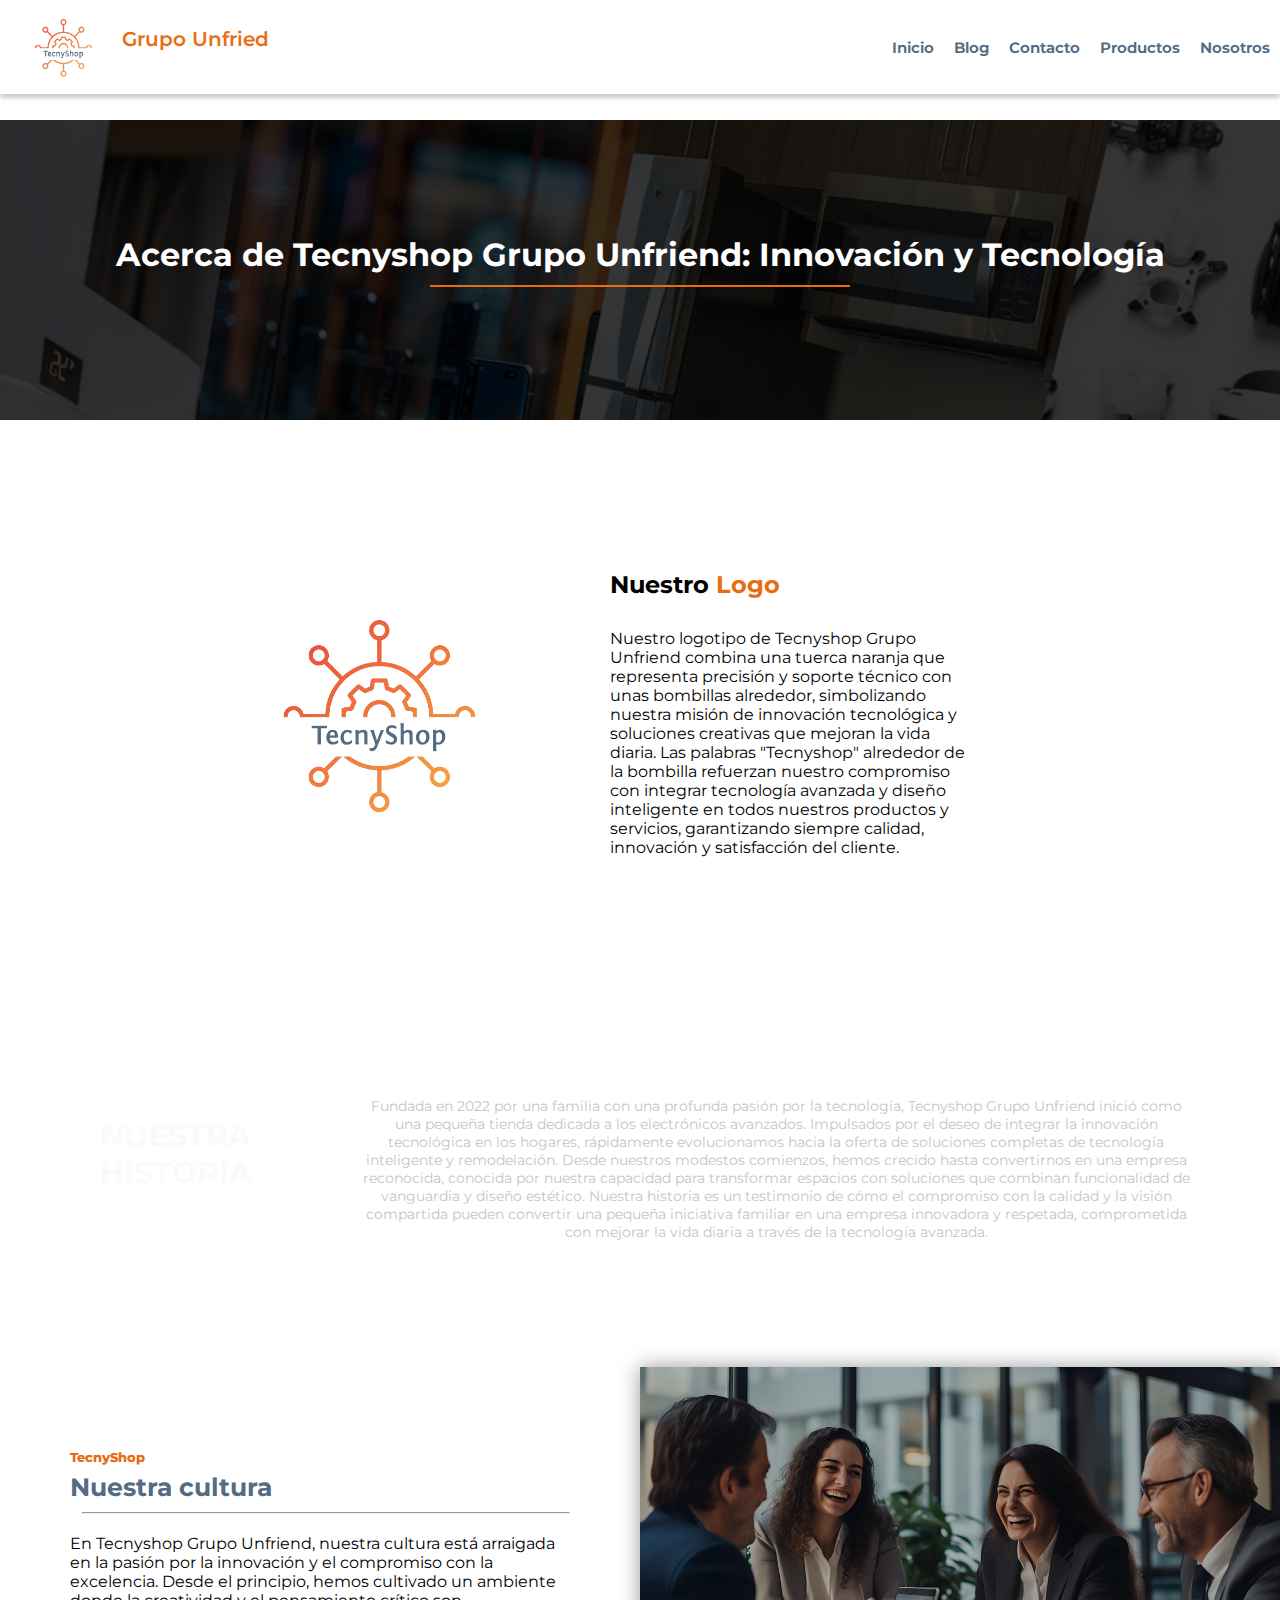
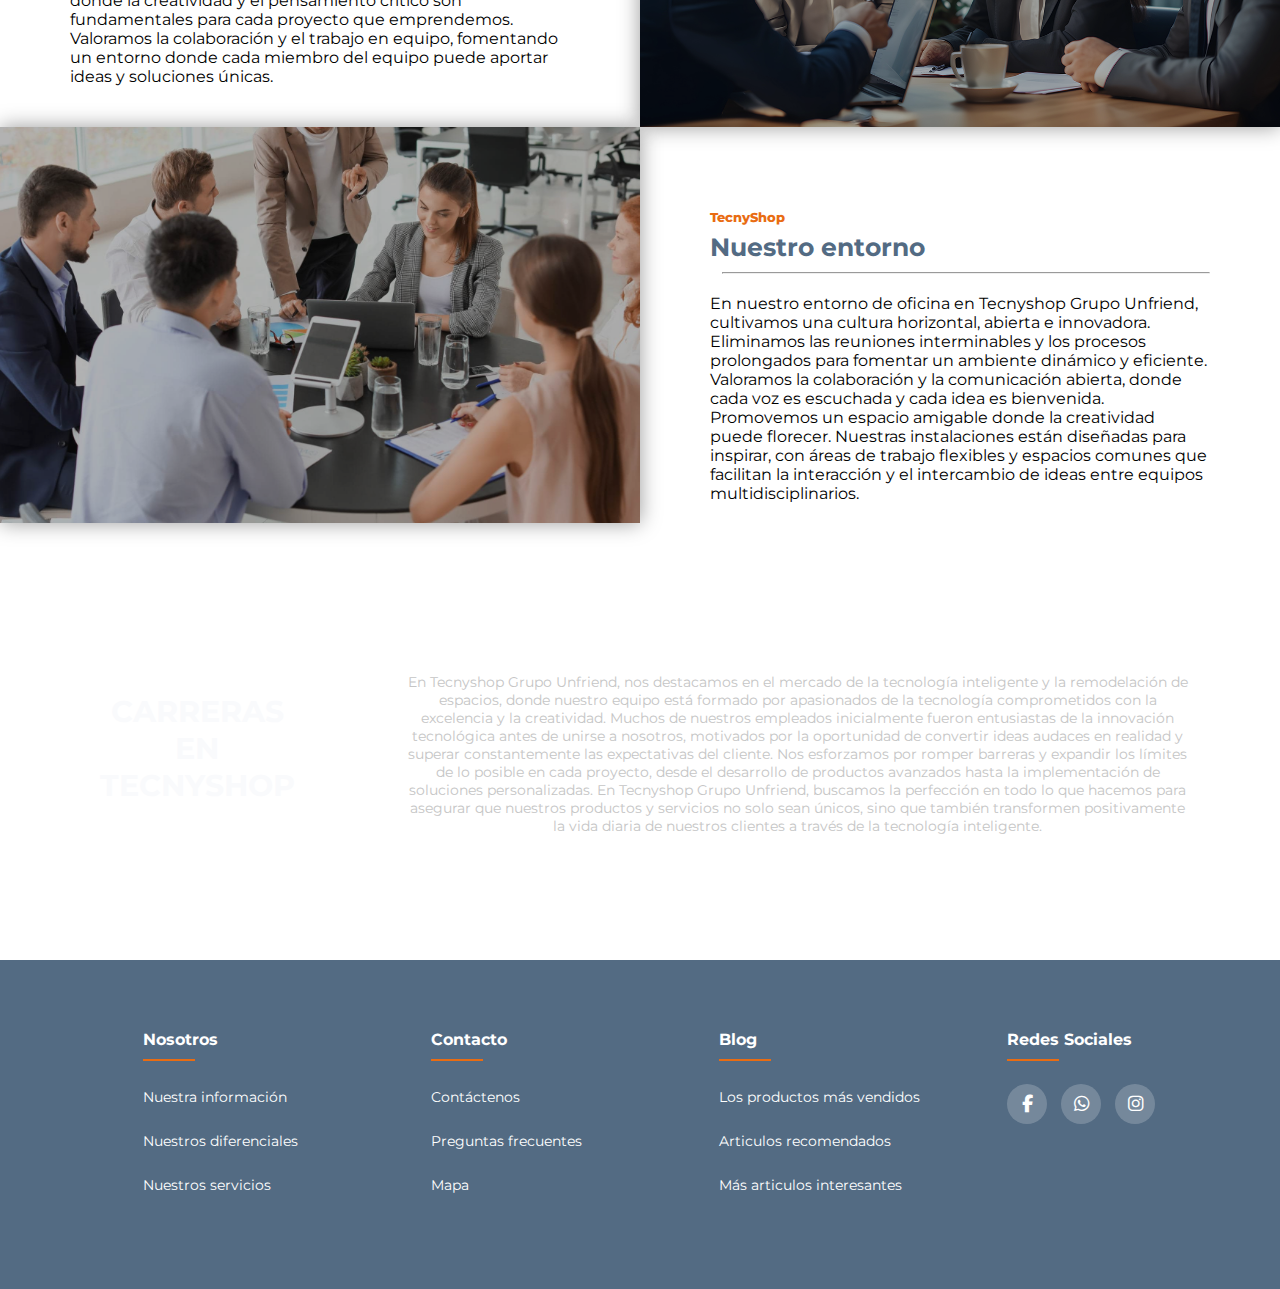
==== acercaDe.html @ 5d6aa98d "Se agrega la pagina 'acerca de' con su acercaDe.html y su StyleacercaDe.css" ====
<!DOCTYPE html>
<html lang="en">

<head>
    <meta charset="UTF-8">
    <meta name="viewport" content="width=device-width, initial-scale=1.0">
    <title>TecnyShop Acerca de</title>
    <link rel="stylesheet" href="css/StyleAcercaDe.css">
    <link rel="stylesheet" href="https://cdnjs.cloudflare.com/ajax/libs/font-awesome/6.5.2/css/all.min.css">
    <link rel="preconnect" href="https://fonts.googleapis.com">
    <link rel="preconnect" href="https://fonts.gstatic.com" crossorigin>
    <link href="https://fonts.googleapis.com/css2?family=Montserrat:ital,wght@0,100..900;1,100..900&display=swap"
        rel="stylesheet">
</head>

<body>
    <header class="header">
        <div class="menu container">
            <a href="#" class="logo"><img src="Images/Logo TecnyShop.png" alt="Logo de la empresa" class="LogoImg"></a>
            <a href="#" class="logoName">Grupo Unfried</a>
            <nav class="navbar">
                <ul>
                    <li> <a href="index.html" class="itemNav"> Inicio </a> </li>
                    <li> <a href="blog.html" class="itemNav"> Blog </a> </li>
                    <li> <a href="contacto.html" class="itemNav"> Contacto </a> </li>
                    <li> <a href="productos.html" class="itemNav"> Productos </a> </li>
                    <li> <a href="nosotros.html" class="itemNav"> Nosotros </a> </li>
                </ul>
            </nav>
        </div>
        <div class="banner">
            <h1> Acerca de Tecnyshop Grupo Unfriend: Innovación y Tecnología </h1>
            <hr>
        </div>
    </header>

    <section class="logoMuestra container">
        <div class="logoMuestra-img">
            <img src="Images/Logo TecnyShop.png" alt="logo de la empresa">
        </div>
        <div class="logoMuestra-txt">
            <h2>Nuestro <span>Logo</span></h2>
            <p>
                Nuestro logotipo de Tecnyshop Grupo Unfriend combina una tuerca naranja que representa precisión y
                soporte técnico con unas bombillas alrededor, simbolizando nuestra misión de innovación tecnológica y
                soluciones creativas que mejoran la vida diaria. Las palabras "Tecnyshop" alrededor de la bombilla
                refuerzan nuestro compromiso con integrar tecnología avanzada y
                diseño inteligente en todos nuestros productos y servicios, garantizando siempre calidad, innovación
                y satisfacción del cliente.
            </p>
        </div>
    </section>

    <main class="historia-Informacion" id="Informacion">
        <div class="historia-content container">
            <h2>Nuestra historia</h2>

            <p class="txt-parrafo">
                Fundada en 2022 por una familia con una profunda pasión por la tecnología,
                Tecnyshop Grupo Unfriend inició como una pequeña tienda dedicada a los electrónicos avanzados.
                Impulsados por el deseo de integrar la innovación tecnológica en los hogares, rápidamente
                evolucionamos hacia la oferta de soluciones completas de tecnología inteligente y remodelación.
                Desde nuestros modestos comienzos, hemos crecido hasta convertirnos en una empresa reconocida,
                conocida por nuestra capacidad para transformar espacios con soluciones que combinan funcionalidad
                de vanguardia y diseño estético. Nuestra historia es un testimonio de cómo el compromiso con la calidad
                y la visión compartida pueden convertir una pequeña iniciativa familiar en una empresa innovadora
                y respetada, comprometida con mejorar la vida diaria a través de la tecnología avanzada.
            </p>
        </div>
    </main>

    <section class="informacion" id="informacionAdicional">
        <div class="informacion-content">
            <div class="informacion-txt">
                <span>TecnyShop</span>
                <h3>Nuestra cultura</h3>
                <hr>
                <p>
                    En Tecnyshop Grupo Unfriend, nuestra cultura está arraigada en la pasión por la innovación y
                    el compromiso con la excelencia. Desde el principio, hemos cultivado un ambiente donde la
                    creatividad y el pensamiento crítico son fundamentales para cada proyecto que emprendemos.
                    Valoramos la colaboración y el trabajo en equipo,
                    fomentando un entorno donde cada miembro del equipo puede aportar ideas y soluciones únicas.
                </p>
            </div>

            <div class="informacion-img">
                <img src="Images/cultura-empresarial.jpg" alt="Imagen de la culutra de la empresa">
            </div>
        </div>

        <div class="informacion-content">
            <div class="informacion-img">
                <img src="Images/entorno.jpg" alt="Imagen del entorno de la empresa">
            </div>

            <div class="informacion-txt">
                <span>TecnyShop</span>
                <h3>Nuestro entorno</h3>
                <hr>
                <div class="entorno">
                    <p>
                        En nuestro entorno de oficina en Tecnyshop Grupo Unfriend, cultivamos una cultura horizontal,
                        abierta e innovadora.
                        Eliminamos las reuniones interminables y los procesos prolongados para fomentar un ambiente
                        dinámico y eficiente.
                        Valoramos la colaboración y la comunicación abierta, donde cada voz es escuchada y cada idea es
                        bienvenida.
                        Promovemos un espacio amigable donde la creatividad puede florecer. Nuestras instalaciones están
                        diseñadas para inspirar,
                        con áreas de trabajo flexibles y espacios comunes que facilitan la interacción y el intercambio
                        de ideas entre equipos multidisciplinarios.
                    </p>
                </div>
            </div>
        </div>
    </section>

    <section class="carreras-Informacion" id="Informacion">
        <div class="carreras-content container">
            <h2>Carreras en TecnyShop</h2>
            <p class="txt-parrafoCarrera">
                En Tecnyshop Grupo Unfriend, nos destacamos en el mercado de la tecnología inteligente y la remodelación
                de espacios, donde nuestro equipo está formado por apasionados de la tecnología comprometidos con la
                excelencia y la creatividad. Muchos de nuestros empleados inicialmente fueron entusiastas de la
                innovación tecnológica antes de unirse a nosotros, motivados por la oportunidad de convertir ideas
                audaces en realidad y superar constantemente las expectativas del cliente. Nos esforzamos por romper
                barreras y expandir los límites de lo posible en cada proyecto, desde el desarrollo de productos
                avanzados hasta la implementación de soluciones personalizadas. En Tecnyshop Grupo Unfriend, buscamos la
                perfección en todo lo que hacemos para asegurar que nuestros productos y servicios no solo sean únicos,
                sino que también transformen positivamente la vida diaria de nuestros clientes a través de la tecnología
                inteligente.
            </p>
        </div>
    </section>

    <footer>
        <div class="footer-container">
            <div class="footer-fila">
                <div class="footer-columna">
                    <h4>Nosotros</h4>
                    <hr>
                    <ul>
                        <li><a href="index.html#about">Nuestra información</a></li>
                        <li><a href="index.html#diferenciales">Nuestros diferenciales</a></li>
                        <li><a href="index.html#servicios">Nuestros servicios</a></li>
                    </ul>
                </div>

                <div class="footer-columna">
                    <h4>Contacto</h4>
                    <hr>
                    <ul>
                        <li><a href="contacto.html#Contáctenos">Contáctenos</a></li>
                        <li><a href="contacto.html#preguntas">Preguntas frecuentes</a></li>
                        <li><a href="index.html#Mapa">Mapa</a></li>
                    </ul>
                </div>

                <div class="footer-columna">
                    <h4>Blog</h4>
                    <hr>
                    <ul>
                        <li><a href="blog.html#pr-blog">Los productos más vendidos</a></li>
                        <li><a href="blog.html#ar-blog">Articulos recomendados</a></li>
                        <li><a href="blog.html#arInt-blog">Más articulos interesantes</a></li>
                    </ul>
                </div>

                <div class="footer-columna">
                    <h4>Redes sociales</h4>
                    <hr>
                    <div class="social-links">
                        <a href="#"><i class="fab fa-facebook-f"></i></a>
                        <a href="#"><i class="fa-brands fa-whatsapp whatsapp-icon"></i></a>
                        <a href="#"><i class="fab fa-instagram"></i></a>
                    </div>
                </div>
            </div>
        </div>
    </footer>
</body>

</html>
---- css/StyleAcercaDe.css ----
/* Reset de estilo básico */
* {
    margin: 0;
    padding: 0;
    box-sizing: border-box;
    text-decoration: none;
    list-style: none;
}

/* Fuente principal */
body {
    font-family: "Montserrat", sans-serif;
}

/* Imágenes responsivas */
img {
    max-width: 100%;
    width: 80%;
}

p:hover {
    transition: all 250ms ease;
    font-weight: bold;
}


/* Contenedor principal */
.container {
    max-width: 100%;
    display: flex;
}

span {
    color: #E96C12;
}

/* Header */
.header {
    display: flex;
    align-items: center;
    background-color: white;
    padding-top: 130px;
}

/* Menú */
.menu {
    position: absolute;
    top: 0;
    left: 0;
    right: 0;
    display: flex;
    align-items: center;
    justify-content: space-between;
    box-shadow: 0px 4px 4px rgba(0, 0, 0, 0.2);
    margin-top: 15px;
}

.logo {
    font-size: 25px;
    color: #E96C12;
    text-transform: uppercase;
    font-weight: 700;
    margin-bottom: 10px;
    margin-left: 25px;
}

.LogoImg {
    width: 15%;
}

.logoName {
    font-size: 20px;
    color: #E96C12;
    font-weight: 600;
    position: absolute;
    left: 122px;
    margin-bottom: 30px;
}

/* Navbar */
.menu .navbar ul {
    display: flex;
}

.menu .navbar ul li a {
    font-size: 15px;
    padding: 10px;
    font-weight: 650;
    color: #536B83;
    display: block;
    margin-bottom: 10px;
}

.menu .navbar ul li a:hover {
    color: #E96C12;
}

.itemNav::after {
    content: "";
    height: 3px;
    width: 0;
    background-color: #E96C12;
    display: block;
    transition: all 300ms;
}

.itemNav:hover::after {
    width: 100%;
}

/*Header*/
.header {
    padding-top: 120px;
}

.banner {
    background: url(../Images/BannerProductos.png);
    width: 100%;
    height: 300px;
    padding: 9%;
    background-position: center;
    background-size: cover;
    background-attachment: fixed;
}

.banner h1 {
    color: #fff;
    text-align: center;
}

.banner hr {
    border: 1px solid #E96C12;
    width: 40%;
    margin-left: 30%;
    margin-top: 1%;
}

/*Sobre el logo*/

.logoMuestra  {
    padding: 150px 250px;
    display: flex;
    align-items: center;
}

.logoMuestra-img {
    width: 30%;
    flex-basis: 50%;
}

.logoMuestra-img img {
    width: 72%;
}

.logoMuestra-img img:hover {
    transition: all 240ms ease;
    width: 78%;
}

.logoMuestra-txt {
    margin-right: 60px;
    flex-basis: 50%;
}

.logoMuestra-txt h2 {
    margin-bottom: 30px;
}

/*Historia*/

.historia-Informacion {
    background:
        linear-gradient(rgba(0, 0, 0, 0.7), rgba(0, 0, 0, 0.7)),
        url(../Images/BannerProductos.png);
        width: 100%;
        height: 300px;
        padding: 7%;
        background-position: center;
        background-size: cover;
        background-attachment: fixed;
}

.historia-content {
    text-align: center;
}

.historia-content h2 {
    font-size: 30px;
    color: #F9FAFC;
    text-transform: uppercase;
    text-transform: initial capitalize;
    margin-left: 10px;
    margin-top: 20px;
}

.historia-content p {
    font-size: 14px;
    color: #c5c5c5;
    margin-left: 110px;
}

/*Section de informacion*/

.informacion {
    margin-top: 60px;
    background-color: white;
    margin-bottom: 60px;
}

.informacion-content {
    display: flex;
    flex-wrap: wrap;
    /* Asegura que el contenido se ajuste bien en pantallas pequeñas */
}

.informacion-txt {
    flex-basis: 50%;
    max-width: 500px;
    margin: 0 auto;
    padding: 80px 0 0 0;
}

.informacion-txt :hover {
    transition: all 250ms ease;
    font-weight: bold;
}

.informacion-txt span {
    font-size: 13px;
    font-weight: 800;
    color: #E96C12;
    margin-top: 30px;
}

.informacion-txt h3 {
    font-size: 25px;
    margin-top: 6px;
    color: #536B83;
}

.informacion-txt hr {
    margin-top: 10px;
    margin-left: 12px;
    height: 2px;
    /* Ajusta el grosor */
}

.informacion-txt p {
    margin-bottom: 20px;
    margin-top: 20px;
}

::placeholder {
    color: #536B83;
}

.informacion-img {
    flex-basis: 50%;
    display: flex;
    /* Añadir display flex para centrar la imagen */
    align-items: center;
    /* Centrar verticalmente */
    justify-content: center;
    /* Centrar horizontalmente */
}

.informacion-img :hover {
    transition: all 250ms ease;
    border: solid chocolate;
}

.informacion-img img {
    width: 100%;
    height: 100%;
    object-fit: cover;
    /* Hace que la imagen cubra todo el espacio sin distorsionarse */
    box-shadow: 0 0 20px rgba(0, 0, 0, 0.4);
    filter: brightness(0.7);
    /* Aplica un filtro oscuro */
}

/* Carreras */


.carreras-Informacion {
    background:
        linear-gradient(rgba(0, 0, 0, 0.7), rgba(0, 0, 0, 0.7)),
        url(../Images/BannerProductos.png);
        width: 100%;
        height: 300px;
        padding: 7%;
        background-position: center;
        background-size: cover;
        background-attachment: fixed;
}

.carreras-content {
    text-align: center;
}

.carreras-content h2 {
    font-size: 30px;
    color: #F9FAFC;
    text-transform: uppercase;
    text-transform: initial capitalize;
    margin-left: 10px;
    margin-top: 20px;
}

.carreras-content p {
    font-size: 14px;
    color: #c5c5c5;
    margin-left: 110px;
}

/*Footer*/
footer{
    background-color: #536B83;
    color: #fff;
    padding: 70px 0;
    margin-top: 6%;
}
.footer-fila{
    display: flex;
    flex-wrap: wrap;
    margin-left: 10%;
}
.footer-columna{
    width: 25%;
    padding: 0 15px;
}
.footer-columna hr{
    border: 1px solid #E96C12;
    width: 20%;
    margin: 4% 0 4%;
}
.footer-columna h4{
    text-transform: capitalize;
    position: relative;
}
.footer-columna ul{
    margin-top: 10%;
}
.footer-columna ul li {
    margin-bottom: 25px;
}
.footer-columna ul li a{
    font-size: .9rem;
    color: #fff;
    transition: all 300ms ease;
}
.footer-columna ul li a:hover{
    padding-left: 8px;
}

/*Social Links*/
.social-links{
    margin-top: 9%;
}
.social-links a{
    display: inline-block;
    background-color: rgba(255, 255, 255, 0.2);
    height: 40px;
    width: 40px;
    margin: 0 10px 10px 0;
    line-height: 40px;
    text-align: center;
    border-radius: 50%;
    color: #fff;
    font-size: 1.1rem;
    transition: all 0.5s ease;
}
.social-links a:hover{
    color: #000;
    background-color: #fff;
}
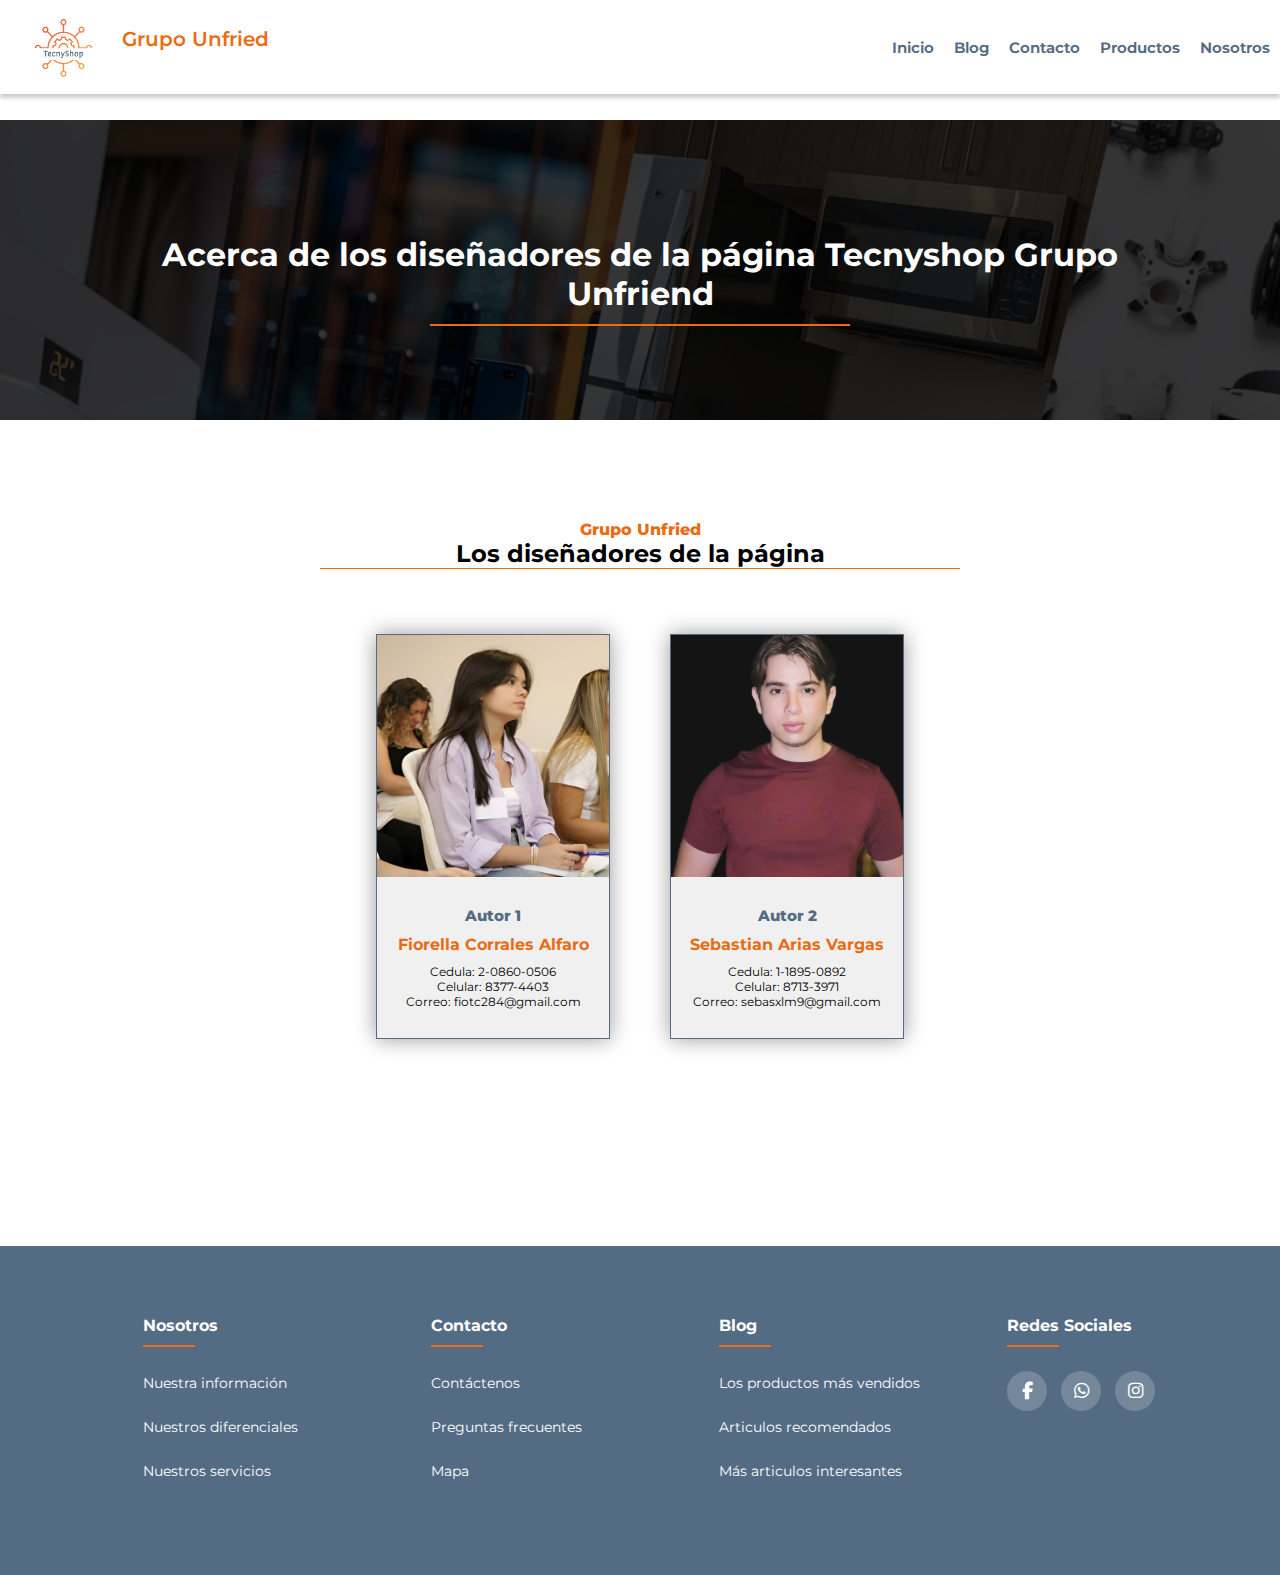
==== commit 5cc1ca96: "cambios finales" ====
--- a/acercaDe.html
+++ b/acercaDe.html
@@ -29,108 +29,39 @@
             </nav>
         </div>
         <div class="banner">
-            <h1> Acerca de Tecnyshop Grupo Unfriend: Innovación y Tecnología </h1>
+            <h1> Acerca de los diseñadores de la página Tecnyshop Grupo Unfriend</h1>
             <hr>
         </div>
     </header>
 
-    <section class="logoMuestra container">
-        <div class="logoMuestra-img">
-            <img src="Images/Logo TecnyShop.png" alt="logo de la empresa">
-        </div>
-        <div class="logoMuestra-txt">
-            <h2>Nuestro <span>Logo</span></h2>
-            <p>
-                Nuestro logotipo de Tecnyshop Grupo Unfriend combina una tuerca naranja que representa precisión y
-                soporte técnico con unas bombillas alrededor, simbolizando nuestra misión de innovación tecnológica y
-                soluciones creativas que mejoran la vida diaria. Las palabras "Tecnyshop" alrededor de la bombilla
-                refuerzan nuestro compromiso con integrar tecnología avanzada y
-                diseño inteligente en todos nuestros productos y servicios, garantizando siempre calidad, innovación
-                y satisfacción del cliente.
-            </p>
-        </div>
-    </section>
+    <section class="autores">
+        <span>Grupo Unfried</span>
+        <h2>Los diseñadores de la página</h2>
+        <hr>
 
-    <main class="historia-Informacion" id="Informacion">
-        <div class="historia-content container">
-            <h2>Nuestra historia</h2>
+        <div class="autores-content container">
 
-            <p class="txt-parrafo">
-                Fundada en 2022 por una familia con una profunda pasión por la tecnología,
-                Tecnyshop Grupo Unfriend inició como una pequeña tienda dedicada a los electrónicos avanzados.
-                Impulsados por el deseo de integrar la innovación tecnológica en los hogares, rápidamente
-                evolucionamos hacia la oferta de soluciones completas de tecnología inteligente y remodelación.
-                Desde nuestros modestos comienzos, hemos crecido hasta convertirnos en una empresa reconocida,
-                conocida por nuestra capacidad para transformar espacios con soluciones que combinan funcionalidad
-                de vanguardia y diseño estético. Nuestra historia es un testimonio de cómo el compromiso con la calidad
-                y la visión compartida pueden convertir una pequeña iniciativa familiar en una empresa innovadora
-                y respetada, comprometida con mejorar la vida diaria a través de la tecnología avanzada.
-            </p>
-        </div>
-    </main>
-
-    <section class="informacion" id="informacionAdicional">
-        <div class="informacion-content">
-            <div class="informacion-txt">
-                <span>TecnyShop</span>
-                <h3>Nuestra cultura</h3>
-                <hr>
-                <p>
-                    En Tecnyshop Grupo Unfriend, nuestra cultura está arraigada en la pasión por la innovación y
-                    el compromiso con la excelencia. Desde el principio, hemos cultivado un ambiente donde la
-                    creatividad y el pensamiento crítico son fundamentales para cada proyecto que emprendemos.
-                    Valoramos la colaboración y el trabajo en equipo,
-                    fomentando un entorno donde cada miembro del equipo puede aportar ideas y soluciones únicas.
-                </p>
+            <div class="autor-1">
+                <img src="Images/Autores/FiorellaAutor1.jfif" alt="Autor 1">
+                <div class="autor-txt">
+                    <span>Autor 1</span>
+                    <h3>Fiorella Corrales Alfaro</h3>
+                    <p>Cedula: 2-0860-0506</p>
+                    <p>Celular: 8377-4403</p>
+                    <p>Correo: fiotc284@gmail.com</p>
+                </div>
             </div>
 
-            <div class="informacion-img">
-                <img src="Images/cultura-empresarial.jpg" alt="Imagen de la culutra de la empresa">
-            </div>
-        </div>
-
-        <div class="informacion-content">
-            <div class="informacion-img">
-                <img src="Images/entorno.jpg" alt="Imagen del entorno de la empresa">
-            </div>
-
-            <div class="informacion-txt">
-                <span>TecnyShop</span>
-                <h3>Nuestro entorno</h3>
-                <hr>
-                <div class="entorno">
-                    <p>
-                        En nuestro entorno de oficina en Tecnyshop Grupo Unfriend, cultivamos una cultura horizontal,
-                        abierta e innovadora.
-                        Eliminamos las reuniones interminables y los procesos prolongados para fomentar un ambiente
-                        dinámico y eficiente.
-                        Valoramos la colaboración y la comunicación abierta, donde cada voz es escuchada y cada idea es
-                        bienvenida.
-                        Promovemos un espacio amigable donde la creatividad puede florecer. Nuestras instalaciones están
-                        diseñadas para inspirar,
-                        con áreas de trabajo flexibles y espacios comunes que facilitan la interacción y el intercambio
-                        de ideas entre equipos multidisciplinarios.
-                    </p>
+            <div class="autor-1">
+                <img src="Images/Autores/SebastianAutor2.png" alt="Autor 2">
+                <div class="autor-txt">
+                    <span>Autor 2</span>
+                    <h3>Sebastian Arias Vargas</h3>
+                    <p>Cedula: 1-1895-0892</p>
+                    <p>Celular: 8713-3971</p>
+                    <p>Correo: sebasxlm9@gmail.com</p>
                 </div>
             </div>
-        </div>
-    </section>
-
-    <section class="carreras-Informacion" id="Informacion">
-        <div class="carreras-content container">
-            <h2>Carreras en TecnyShop</h2>
-            <p class="txt-parrafoCarrera">
-                En Tecnyshop Grupo Unfriend, nos destacamos en el mercado de la tecnología inteligente y la remodelación
-                de espacios, donde nuestro equipo está formado por apasionados de la tecnología comprometidos con la
-                excelencia y la creatividad. Muchos de nuestros empleados inicialmente fueron entusiastas de la
-                innovación tecnológica antes de unirse a nosotros, motivados por la oportunidad de convertir ideas
-                audaces en realidad y superar constantemente las expectativas del cliente. Nos esforzamos por romper
-                barreras y expandir los límites de lo posible en cada proyecto, desde el desarrollo de productos
-                avanzados hasta la implementación de soluciones personalizadas. En Tecnyshop Grupo Unfriend, buscamos la
-                perfección en todo lo que hacemos para asegurar que nuestros productos y servicios no solo sean únicos,
-                sino que también transformen positivamente la vida diaria de nuestros clientes a través de la tecnología
-                inteligente.
-            </p>
         </div>
     </section>
 
--- a/css/StyleAcercaDe.css
+++ b/css/StyleAcercaDe.css
@@ -5,6 +5,7 @@
     box-sizing: border-box;
     text-decoration: none;
     list-style: none;
+    scroll-behavior: smooth;
 }
 
 /* Fuente principal */
@@ -135,182 +136,73 @@
     margin-top: 1%;
 }
 
-/*Sobre el logo*/
-
-.logoMuestra  {
-    padding: 150px 250px;
-    display: flex;
-    align-items: center;
-}
-
-.logoMuestra-img {
-    width: 30%;
-    flex-basis: 50%;
-}
-
-.logoMuestra-img img {
-    width: 72%;
-}
-
-.logoMuestra-img img:hover {
-    transition: all 240ms ease;
-    width: 78%;
-}
-
-.logoMuestra-txt {
-    margin-right: 60px;
-    flex-basis: 50%;
-}
-
-.logoMuestra-txt h2 {
-    margin-bottom: 30px;
-}
-
-/*Historia*/
-
-.historia-Informacion {
-    background:
-        linear-gradient(rgba(0, 0, 0, 0.7), rgba(0, 0, 0, 0.7)),
-        url(../Images/BannerProductos.png);
-        width: 100%;
-        height: 300px;
-        padding: 7%;
-        background-position: center;
-        background-size: cover;
-        background-attachment: fixed;
-}
-
-.historia-content {
-    text-align: center;
-}
-
-.historia-content h2 {
-    font-size: 30px;
-    color: #F9FAFC;
-    text-transform: uppercase;
-    text-transform: initial capitalize;
-    margin-left: 10px;
-    margin-top: 20px;
-}
-
-.historia-content p {
-    font-size: 14px;
-    color: #c5c5c5;
-    margin-left: 110px;
-}
-
-/*Section de informacion*/
-
-.informacion {
-    margin-top: 60px;
+/*Section de autores*/
+
+.autores {
+    padding: 100px 0; /* Reducido el padding superior e inferior */
+    text-align: center;
     background-color: white;
-    margin-bottom: 60px;
-}
-
-.informacion-content {
-    display: flex;
-    flex-wrap: wrap;
-    /* Asegura que el contenido se ajuste bien en pantallas pequeñas */
-}
-
-.informacion-txt {
-    flex-basis: 50%;
-    max-width: 500px;
-    margin: 0 auto;
-    padding: 80px 0 0 0;
-}
-
-.informacion-txt :hover {
-    transition: all 250ms ease;
-    font-weight: bold;
-}
-
-.informacion-txt span {
-    font-size: 13px;
+    width: 100%;
+}
+
+.autores span{
+    font-size: 16px;
     font-weight: 800;
-    color: #E96C12;
-    margin-top: 30px;
-}
-
-.informacion-txt h3 {
-    font-size: 25px;
-    margin-top: 6px;
+    color: #E96C12
+}
+
+.autores hr{
+    margin: 0 auto; /* Centrar horizontalmente el hr */
+    width: 50%; /* Ajustar el ancho del hr */
+    border: none; /* Asegurar que no haya borde */
+    border-top: 1px solid #E96C12 /* Estilo de la línea */
+}
+
+.autores-content {
+    display: flex;
+    margin-top: 35px;
+    justify-content: center;
+    flex-wrap: wrap; /* Permite que los productos se envuelvan en varias líneas */
+}
+
+.autores-content :hover:not(p):not(h3):not(span):not(.producto-txt):not(img) {
+    transition: all 300ms ease;
+    transform: translateY(-3%);
+    box-shadow: 0 .3rem 5rem rgba(0, 0, 0, 0.3);
+}
+
+.autor-1 {
+    margin: 30px;
+    flex-basis: calc(30% - 150px); /* Ajustado el tamaño de cada producto */
+    background-color: #f1f0f0;
+    border: 1px solid #536B83;
+    text-align: center;
+    box-shadow: 0 0 20px rgba(0, 0, 0, 0.4);
+}
+
+.autor-1 img {
+    margin-bottom: 10px; /* Margen inferior de la imagen reducido */
+    width: 100%; /* Ancho de la imagen ajustado para ocupar todo el espacio disponible */
+    height: 60%;
+}
+
+.autor-txt {
+    padding: 15px; /* Padding del texto reducido */
+}
+
+.autor-txt span {
     color: #536B83;
-}
-
-.informacion-txt hr {
-    margin-top: 10px;
-    margin-left: 12px;
-    height: 2px;
-    /* Ajusta el grosor */
-}
-
-.informacion-txt p {
-    margin-bottom: 20px;
-    margin-top: 20px;
-}
-
-::placeholder {
-    color: #536B83;
-}
-
-.informacion-img {
-    flex-basis: 50%;
-    display: flex;
-    /* Añadir display flex para centrar la imagen */
-    align-items: center;
-    /* Centrar verticalmente */
-    justify-content: center;
-    /* Centrar horizontalmente */
-}
-
-.informacion-img :hover {
-    transition: all 250ms ease;
-    border: solid chocolate;
-}
-
-.informacion-img img {
-    width: 100%;
-    height: 100%;
-    object-fit: cover;
-    /* Hace que la imagen cubra todo el espacio sin distorsionarse */
-    box-shadow: 0 0 20px rgba(0, 0, 0, 0.4);
-    filter: brightness(0.7);
-    /* Aplica un filtro oscuro */
-}
-
-/* Carreras */
-
-
-.carreras-Informacion {
-    background:
-        linear-gradient(rgba(0, 0, 0, 0.7), rgba(0, 0, 0, 0.7)),
-        url(../Images/BannerProductos.png);
-        width: 100%;
-        height: 300px;
-        padding: 7%;
-        background-position: center;
-        background-size: cover;
-        background-attachment: fixed;
-}
-
-.carreras-content {
-    text-align: center;
-}
-
-.carreras-content h2 {
-    font-size: 30px;
-    color: #F9FAFC;
-    text-transform: uppercase;
-    text-transform: initial capitalize;
-    margin-left: 10px;
-    margin-top: 20px;
-}
-
-.carreras-content p {
-    font-size: 14px;
-    color: #c5c5c5;
-    margin-left: 110px;
+    font-size: 15px;
+}
+
+.autor-txt h3 {
+    color: #E96C12;
+    font-size: 16px; /* Tamaño del título reducido */
+    margin: 10px 0; /* Margen del título ajustado */
+}
+
+.autor-txt p {
+    font-size: 12px;
 }
 
 /*Footer*/
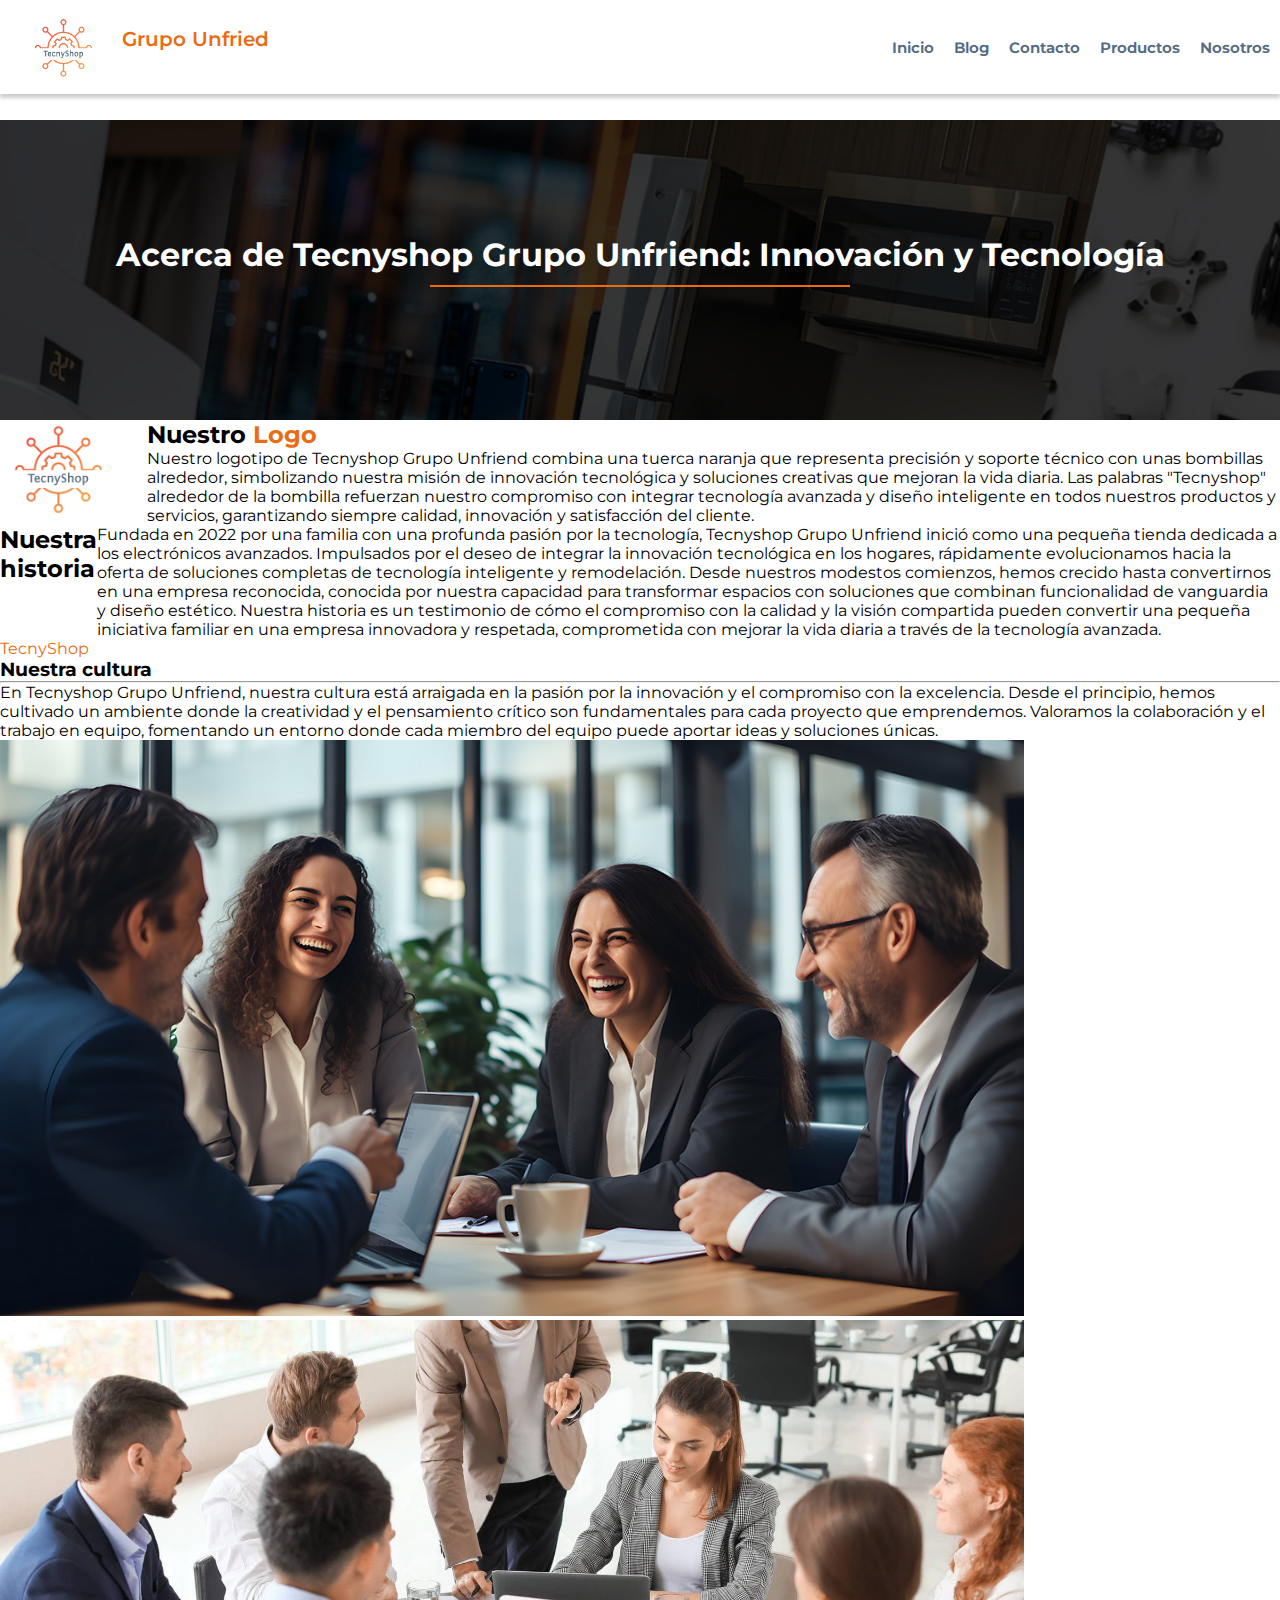
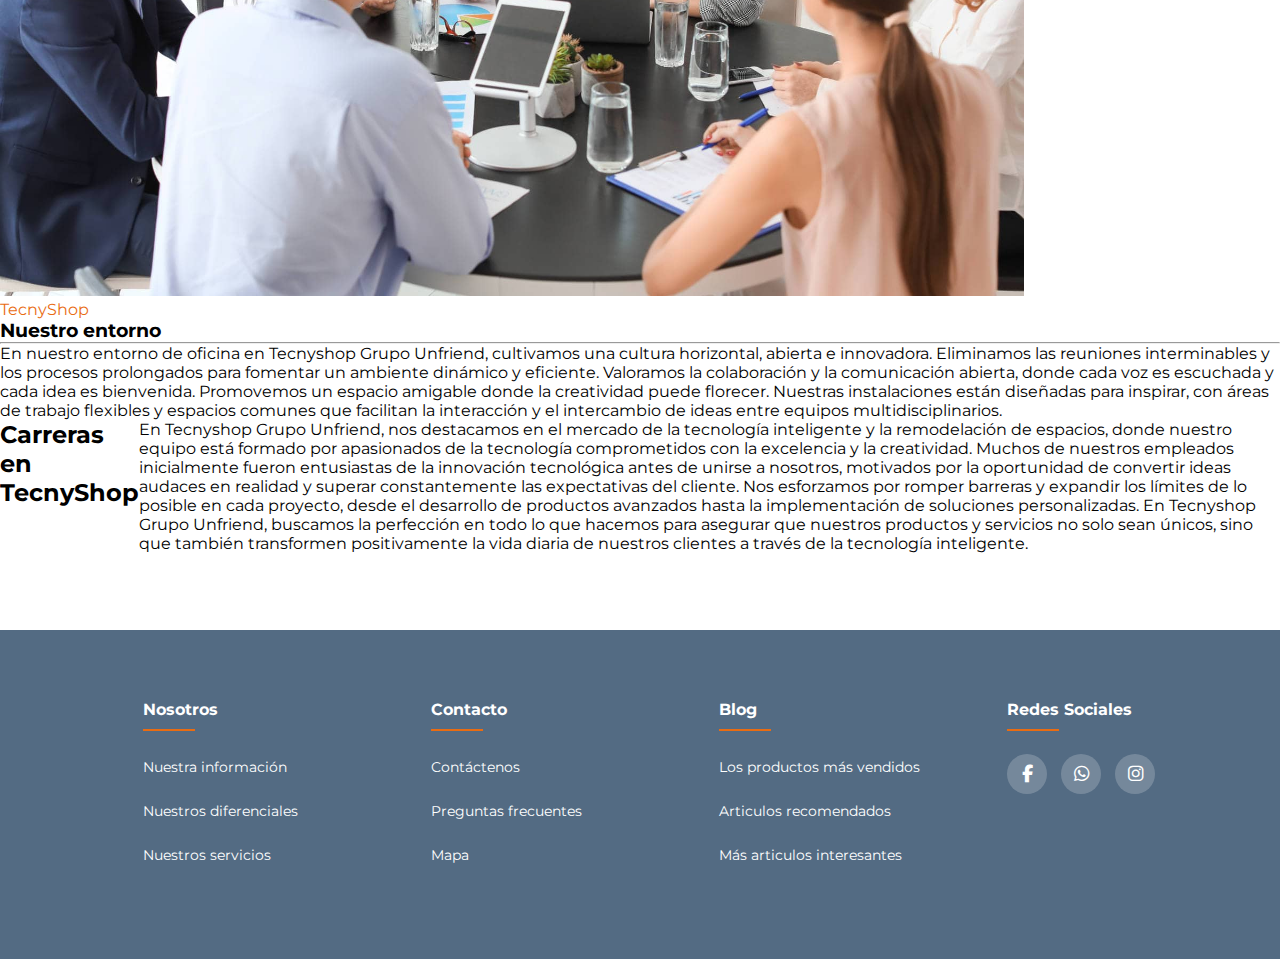
==== commit c38bac78: "Contacto.html finalizado y cambios en el blog-productos mas vendidos" ====
--- a/acercaDe.html
+++ b/acercaDe.html
@@ -16,8 +16,8 @@
 <body>
     <header class="header">
         <div class="menu container">
-            <a href="#" class="logo"><img src="Images/Logo TecnyShop.png" alt="Logo de la empresa" class="LogoImg"></a>
-            <a href="#" class="logoName">Grupo Unfried</a>
+            <a href="index.html" class="logo"><img src="Images/Logo TecnyShop.png" alt="Logo de la empresa" class="LogoImg"></a>
+            <a href="index.html" class="logoName">Grupo Unfried</a>
             <nav class="navbar">
                 <ul>
                     <li> <a href="index.html" class="itemNav"> Inicio </a> </li>
@@ -29,39 +29,108 @@
             </nav>
         </div>
         <div class="banner">
-            <h1> Acerca de los diseñadores de la página Tecnyshop Grupo Unfriend</h1>
+            <h1> Acerca de Tecnyshop Grupo Unfriend: Innovación y Tecnología </h1>
             <hr>
         </div>
     </header>
 
-    <section class="autores">
-        <span>Grupo Unfried</span>
-        <h2>Los diseñadores de la página</h2>
-        <hr>
+    <section class="logoMuestra container">
+        <div class="logoMuestra-img">
+            <img src="Images/Logo TecnyShop.png" alt="logo de la empresa">
+        </div>
+        <div class="logoMuestra-txt">
+            <h2>Nuestro <span>Logo</span></h2>
+            <p>
+                Nuestro logotipo de Tecnyshop Grupo Unfriend combina una tuerca naranja que representa precisión y
+                soporte técnico con unas bombillas alrededor, simbolizando nuestra misión de innovación tecnológica y
+                soluciones creativas que mejoran la vida diaria. Las palabras "Tecnyshop" alrededor de la bombilla
+                refuerzan nuestro compromiso con integrar tecnología avanzada y
+                diseño inteligente en todos nuestros productos y servicios, garantizando siempre calidad, innovación
+                y satisfacción del cliente.
+            </p>
+        </div>
+    </section>
 
-        <div class="autores-content container">
+    <main class="historia-Informacion" id="Informacion">
+        <div class="historia-content container">
+            <h2>Nuestra historia</h2>
 
-            <div class="autor-1">
-                <img src="Images/Autores/FiorellaAutor1.jfif" alt="Autor 1">
-                <div class="autor-txt">
-                    <span>Autor 1</span>
-                    <h3>Fiorella Corrales Alfaro</h3>
-                    <p>Cedula: 2-0860-0506</p>
-                    <p>Celular: 8377-4403</p>
-                    <p>Correo: fiotc284@gmail.com</p>
+            <p class="txt-parrafo">
+                Fundada en 2022 por una familia con una profunda pasión por la tecnología,
+                Tecnyshop Grupo Unfriend inició como una pequeña tienda dedicada a los electrónicos avanzados.
+                Impulsados por el deseo de integrar la innovación tecnológica en los hogares, rápidamente
+                evolucionamos hacia la oferta de soluciones completas de tecnología inteligente y remodelación.
+                Desde nuestros modestos comienzos, hemos crecido hasta convertirnos en una empresa reconocida,
+                conocida por nuestra capacidad para transformar espacios con soluciones que combinan funcionalidad
+                de vanguardia y diseño estético. Nuestra historia es un testimonio de cómo el compromiso con la calidad
+                y la visión compartida pueden convertir una pequeña iniciativa familiar en una empresa innovadora
+                y respetada, comprometida con mejorar la vida diaria a través de la tecnología avanzada.
+            </p>
+        </div>
+    </main>
+
+    <section class="informacion" id="informacionAdicional">
+        <div class="informacion-content">
+            <div class="informacion-txt">
+                <span>TecnyShop</span>
+                <h3>Nuestra cultura</h3>
+                <hr>
+                <p>
+                    En Tecnyshop Grupo Unfriend, nuestra cultura está arraigada en la pasión por la innovación y
+                    el compromiso con la excelencia. Desde el principio, hemos cultivado un ambiente donde la
+                    creatividad y el pensamiento crítico son fundamentales para cada proyecto que emprendemos.
+                    Valoramos la colaboración y el trabajo en equipo,
+                    fomentando un entorno donde cada miembro del equipo puede aportar ideas y soluciones únicas.
+                </p>
+            </div>
+
+            <div class="informacion-img">
+                <img src="Images/cultura-empresarial.jpg" alt="Imagen de la culutra de la empresa">
+            </div>
+        </div>
+
+        <div class="informacion-content">
+            <div class="informacion-img">
+                <img src="Images/entorno.jpg" alt="Imagen del entorno de la empresa">
+            </div>
+
+            <div class="informacion-txt">
+                <span>TecnyShop</span>
+                <h3>Nuestro entorno</h3>
+                <hr>
+                <div class="entorno">
+                    <p>
+                        En nuestro entorno de oficina en Tecnyshop Grupo Unfriend, cultivamos una cultura horizontal,
+                        abierta e innovadora.
+                        Eliminamos las reuniones interminables y los procesos prolongados para fomentar un ambiente
+                        dinámico y eficiente.
+                        Valoramos la colaboración y la comunicación abierta, donde cada voz es escuchada y cada idea es
+                        bienvenida.
+                        Promovemos un espacio amigable donde la creatividad puede florecer. Nuestras instalaciones están
+                        diseñadas para inspirar,
+                        con áreas de trabajo flexibles y espacios comunes que facilitan la interacción y el intercambio
+                        de ideas entre equipos multidisciplinarios.
+                    </p>
                 </div>
             </div>
+        </div>
+    </section>
 
-            <div class="autor-1">
-                <img src="Images/Autores/SebastianAutor2.png" alt="Autor 2">
-                <div class="autor-txt">
-                    <span>Autor 2</span>
-                    <h3>Sebastian Arias Vargas</h3>
-                    <p>Cedula: 1-1895-0892</p>
-                    <p>Celular: 8713-3971</p>
-                    <p>Correo: sebasxlm9@gmail.com</p>
-                </div>
-            </div>
+    <section class="carreras-Informacion" id="Informacion">
+        <div class="carreras-content container">
+            <h2>Carreras en TecnyShop</h2>
+            <p class="txt-parrafoCarrera">
+                En Tecnyshop Grupo Unfriend, nos destacamos en el mercado de la tecnología inteligente y la remodelación
+                de espacios, donde nuestro equipo está formado por apasionados de la tecnología comprometidos con la
+                excelencia y la creatividad. Muchos de nuestros empleados inicialmente fueron entusiastas de la
+                innovación tecnológica antes de unirse a nosotros, motivados por la oportunidad de convertir ideas
+                audaces en realidad y superar constantemente las expectativas del cliente. Nos esforzamos por romper
+                barreras y expandir los límites de lo posible en cada proyecto, desde el desarrollo de productos
+                avanzados hasta la implementación de soluciones personalizadas. En Tecnyshop Grupo Unfriend, buscamos la
+                perfección en todo lo que hacemos para asegurar que nuestros productos y servicios no solo sean únicos,
+                sino que también transformen positivamente la vida diaria de nuestros clientes a través de la tecnología
+                inteligente.
+            </p>
         </div>
     </section>
 
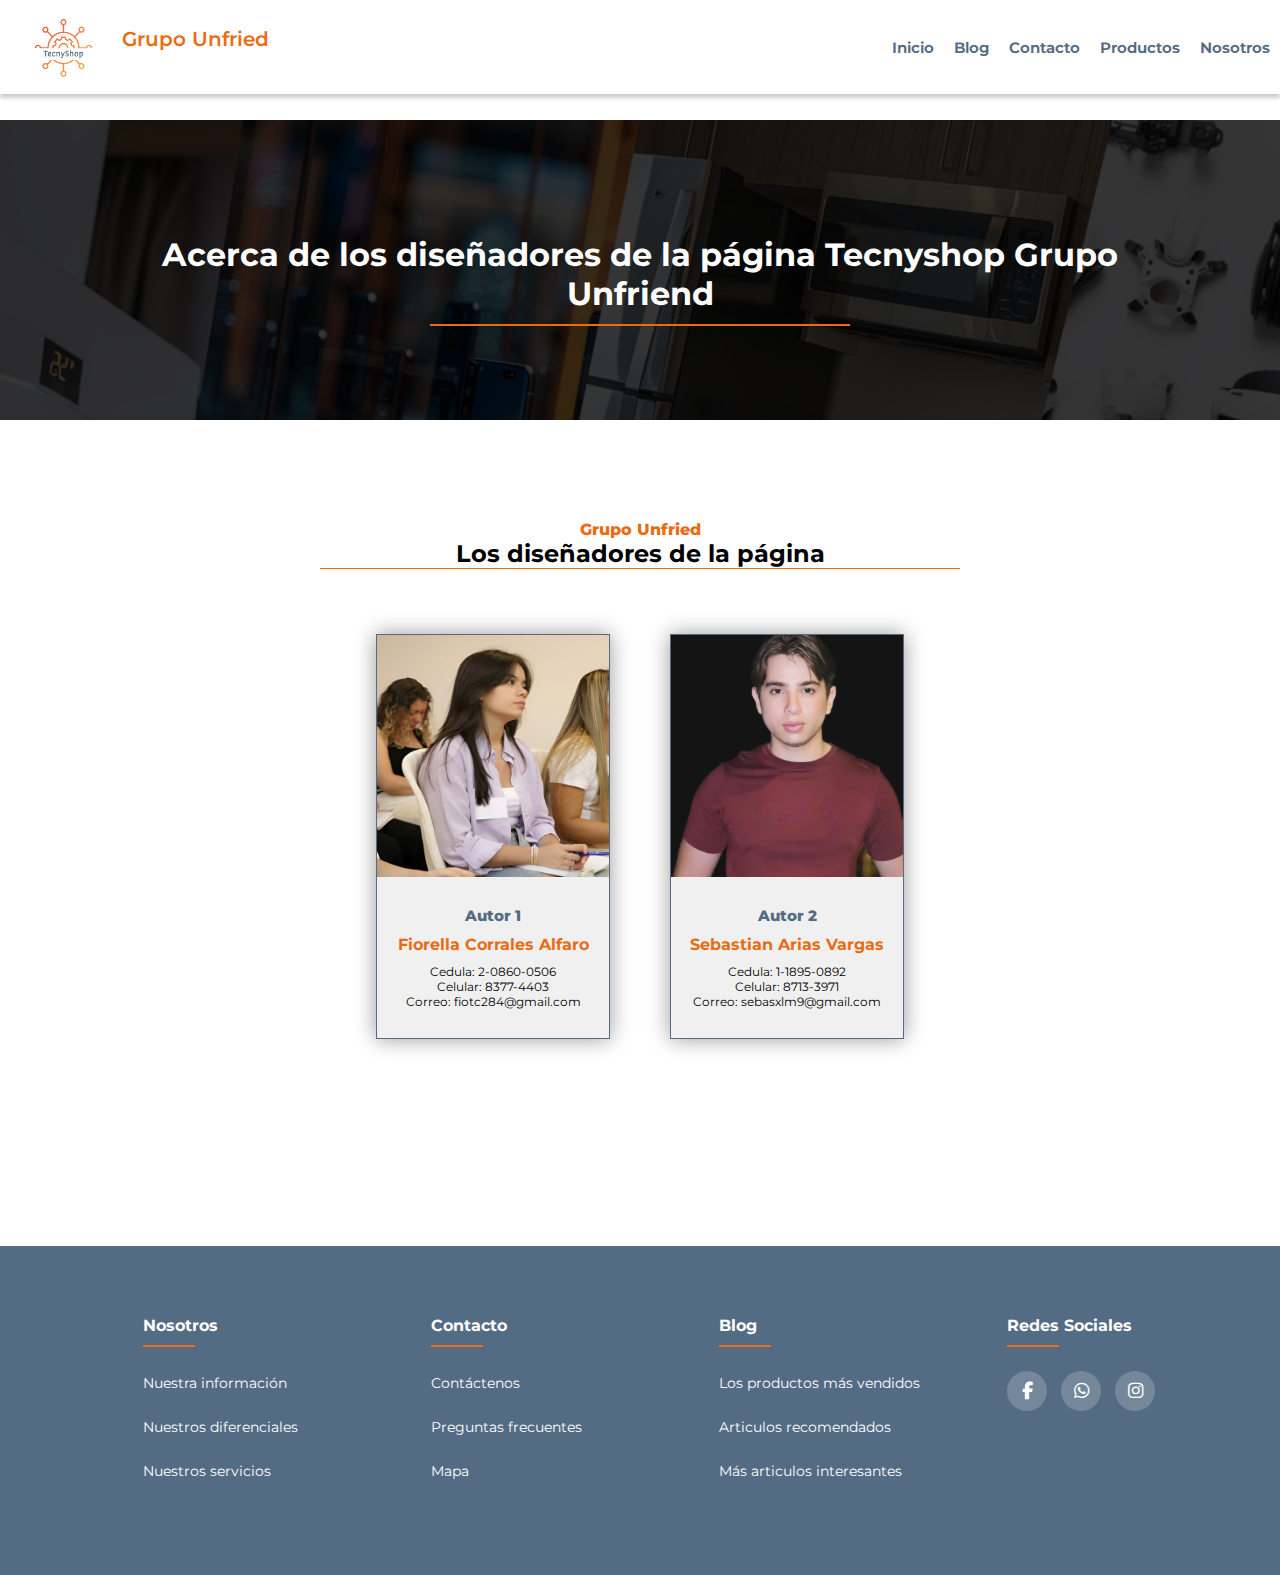
==== commit 62ec355e: "Merge branch 'main' of https://github.com/S0B9A/TecnyShopWebsite "Contacto.html finalizado, cambios " ====
--- a/acercaDe.html
+++ b/acercaDe.html
@@ -29,108 +29,39 @@
             </nav>
         </div>
         <div class="banner">
-            <h1> Acerca de Tecnyshop Grupo Unfriend: Innovación y Tecnología </h1>
+            <h1> Acerca de los diseñadores de la página Tecnyshop Grupo Unfriend</h1>
             <hr>
         </div>
     </header>
 
-    <section class="logoMuestra container">
-        <div class="logoMuestra-img">
-            <img src="Images/Logo TecnyShop.png" alt="logo de la empresa">
-        </div>
-        <div class="logoMuestra-txt">
-            <h2>Nuestro <span>Logo</span></h2>
-            <p>
-                Nuestro logotipo de Tecnyshop Grupo Unfriend combina una tuerca naranja que representa precisión y
-                soporte técnico con unas bombillas alrededor, simbolizando nuestra misión de innovación tecnológica y
-                soluciones creativas que mejoran la vida diaria. Las palabras "Tecnyshop" alrededor de la bombilla
-                refuerzan nuestro compromiso con integrar tecnología avanzada y
-                diseño inteligente en todos nuestros productos y servicios, garantizando siempre calidad, innovación
-                y satisfacción del cliente.
-            </p>
-        </div>
-    </section>
+    <section class="autores">
+        <span>Grupo Unfried</span>
+        <h2>Los diseñadores de la página</h2>
+        <hr>
 
-    <main class="historia-Informacion" id="Informacion">
-        <div class="historia-content container">
-            <h2>Nuestra historia</h2>
+        <div class="autores-content container">
 
-            <p class="txt-parrafo">
-                Fundada en 2022 por una familia con una profunda pasión por la tecnología,
-                Tecnyshop Grupo Unfriend inició como una pequeña tienda dedicada a los electrónicos avanzados.
-                Impulsados por el deseo de integrar la innovación tecnológica en los hogares, rápidamente
-                evolucionamos hacia la oferta de soluciones completas de tecnología inteligente y remodelación.
-                Desde nuestros modestos comienzos, hemos crecido hasta convertirnos en una empresa reconocida,
-                conocida por nuestra capacidad para transformar espacios con soluciones que combinan funcionalidad
-                de vanguardia y diseño estético. Nuestra historia es un testimonio de cómo el compromiso con la calidad
-                y la visión compartida pueden convertir una pequeña iniciativa familiar en una empresa innovadora
-                y respetada, comprometida con mejorar la vida diaria a través de la tecnología avanzada.
-            </p>
-        </div>
-    </main>
-
-    <section class="informacion" id="informacionAdicional">
-        <div class="informacion-content">
-            <div class="informacion-txt">
-                <span>TecnyShop</span>
-                <h3>Nuestra cultura</h3>
-                <hr>
-                <p>
-                    En Tecnyshop Grupo Unfriend, nuestra cultura está arraigada en la pasión por la innovación y
-                    el compromiso con la excelencia. Desde el principio, hemos cultivado un ambiente donde la
-                    creatividad y el pensamiento crítico son fundamentales para cada proyecto que emprendemos.
-                    Valoramos la colaboración y el trabajo en equipo,
-                    fomentando un entorno donde cada miembro del equipo puede aportar ideas y soluciones únicas.
-                </p>
+            <div class="autor-1">
+                <img src="Images/Autores/FiorellaAutor1.jfif" alt="Autor 1">
+                <div class="autor-txt">
+                    <span>Autor 1</span>
+                    <h3>Fiorella Corrales Alfaro</h3>
+                    <p>Cedula: 2-0860-0506</p>
+                    <p>Celular: 8377-4403</p>
+                    <p>Correo: fiotc284@gmail.com</p>
+                </div>
             </div>
 
-            <div class="informacion-img">
-                <img src="Images/cultura-empresarial.jpg" alt="Imagen de la culutra de la empresa">
-            </div>
-        </div>
-
-        <div class="informacion-content">
-            <div class="informacion-img">
-                <img src="Images/entorno.jpg" alt="Imagen del entorno de la empresa">
-            </div>
-
-            <div class="informacion-txt">
-                <span>TecnyShop</span>
-                <h3>Nuestro entorno</h3>
-                <hr>
-                <div class="entorno">
-                    <p>
-                        En nuestro entorno de oficina en Tecnyshop Grupo Unfriend, cultivamos una cultura horizontal,
-                        abierta e innovadora.
-                        Eliminamos las reuniones interminables y los procesos prolongados para fomentar un ambiente
-                        dinámico y eficiente.
-                        Valoramos la colaboración y la comunicación abierta, donde cada voz es escuchada y cada idea es
-                        bienvenida.
-                        Promovemos un espacio amigable donde la creatividad puede florecer. Nuestras instalaciones están
-                        diseñadas para inspirar,
-                        con áreas de trabajo flexibles y espacios comunes que facilitan la interacción y el intercambio
-                        de ideas entre equipos multidisciplinarios.
-                    </p>
+            <div class="autor-1">
+                <img src="Images/Autores/SebastianAutor2.png" alt="Autor 2">
+                <div class="autor-txt">
+                    <span>Autor 2</span>
+                    <h3>Sebastian Arias Vargas</h3>
+                    <p>Cedula: 1-1895-0892</p>
+                    <p>Celular: 8713-3971</p>
+                    <p>Correo: sebasxlm9@gmail.com</p>
                 </div>
             </div>
-        </div>
-    </section>
-
-    <section class="carreras-Informacion" id="Informacion">
-        <div class="carreras-content container">
-            <h2>Carreras en TecnyShop</h2>
-            <p class="txt-parrafoCarrera">
-                En Tecnyshop Grupo Unfriend, nos destacamos en el mercado de la tecnología inteligente y la remodelación
-                de espacios, donde nuestro equipo está formado por apasionados de la tecnología comprometidos con la
-                excelencia y la creatividad. Muchos de nuestros empleados inicialmente fueron entusiastas de la
-                innovación tecnológica antes de unirse a nosotros, motivados por la oportunidad de convertir ideas
-                audaces en realidad y superar constantemente las expectativas del cliente. Nos esforzamos por romper
-                barreras y expandir los límites de lo posible en cada proyecto, desde el desarrollo de productos
-                avanzados hasta la implementación de soluciones personalizadas. En Tecnyshop Grupo Unfriend, buscamos la
-                perfección en todo lo que hacemos para asegurar que nuestros productos y servicios no solo sean únicos,
-                sino que también transformen positivamente la vida diaria de nuestros clientes a través de la tecnología
-                inteligente.
-            </p>
         </div>
     </section>
 
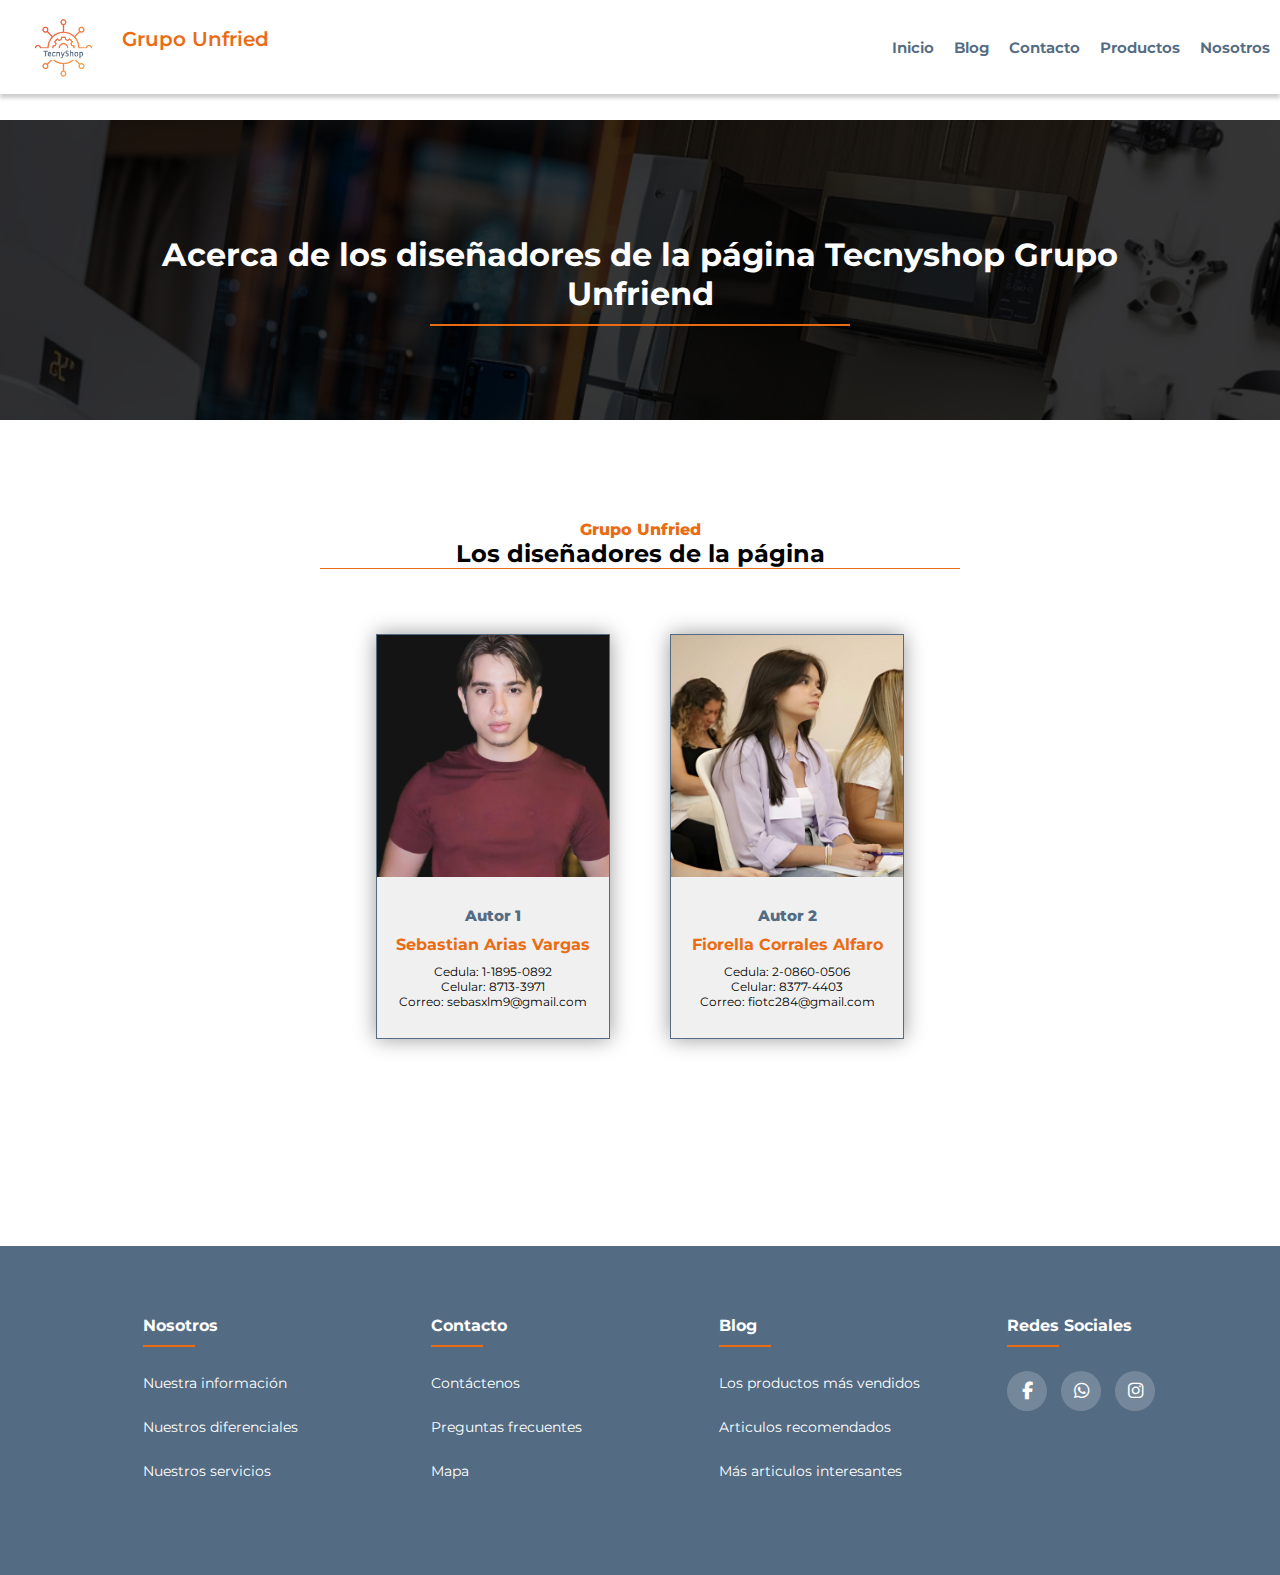
==== commit 925bb9a4: "Correcion de autores" ====
--- a/acercaDe.html
+++ b/acercaDe.html
@@ -42,24 +42,24 @@
         <div class="autores-content container">
 
             <div class="autor-1">
+                <img src="Images/Autores/SebastianAutor2.png" alt="Autor 2">
+                <div class="autor-txt">
+                    <span>Autor 1</span>
+                    <h3>Sebastian Arias Vargas</h3>
+                    <p>Cedula: 1-1895-0892</p>
+                    <p>Celular: 8713-3971</p>
+                    <p>Correo: sebasxlm9@gmail.com</p>
+                </div>
+            </div>
+
+            <div class="autor-1">
                 <img src="Images/Autores/FiorellaAutor1.jfif" alt="Autor 1">
                 <div class="autor-txt">
-                    <span>Autor 1</span>
+                    <span>Autor 2</span>
                     <h3>Fiorella Corrales Alfaro</h3>
                     <p>Cedula: 2-0860-0506</p>
                     <p>Celular: 8377-4403</p>
                     <p>Correo: fiotc284@gmail.com</p>
-                </div>
-            </div>
-
-            <div class="autor-1">
-                <img src="Images/Autores/SebastianAutor2.png" alt="Autor 2">
-                <div class="autor-txt">
-                    <span>Autor 2</span>
-                    <h3>Sebastian Arias Vargas</h3>
-                    <p>Cedula: 1-1895-0892</p>
-                    <p>Celular: 8713-3971</p>
-                    <p>Correo: sebasxlm9@gmail.com</p>
                 </div>
             </div>
         </div>
